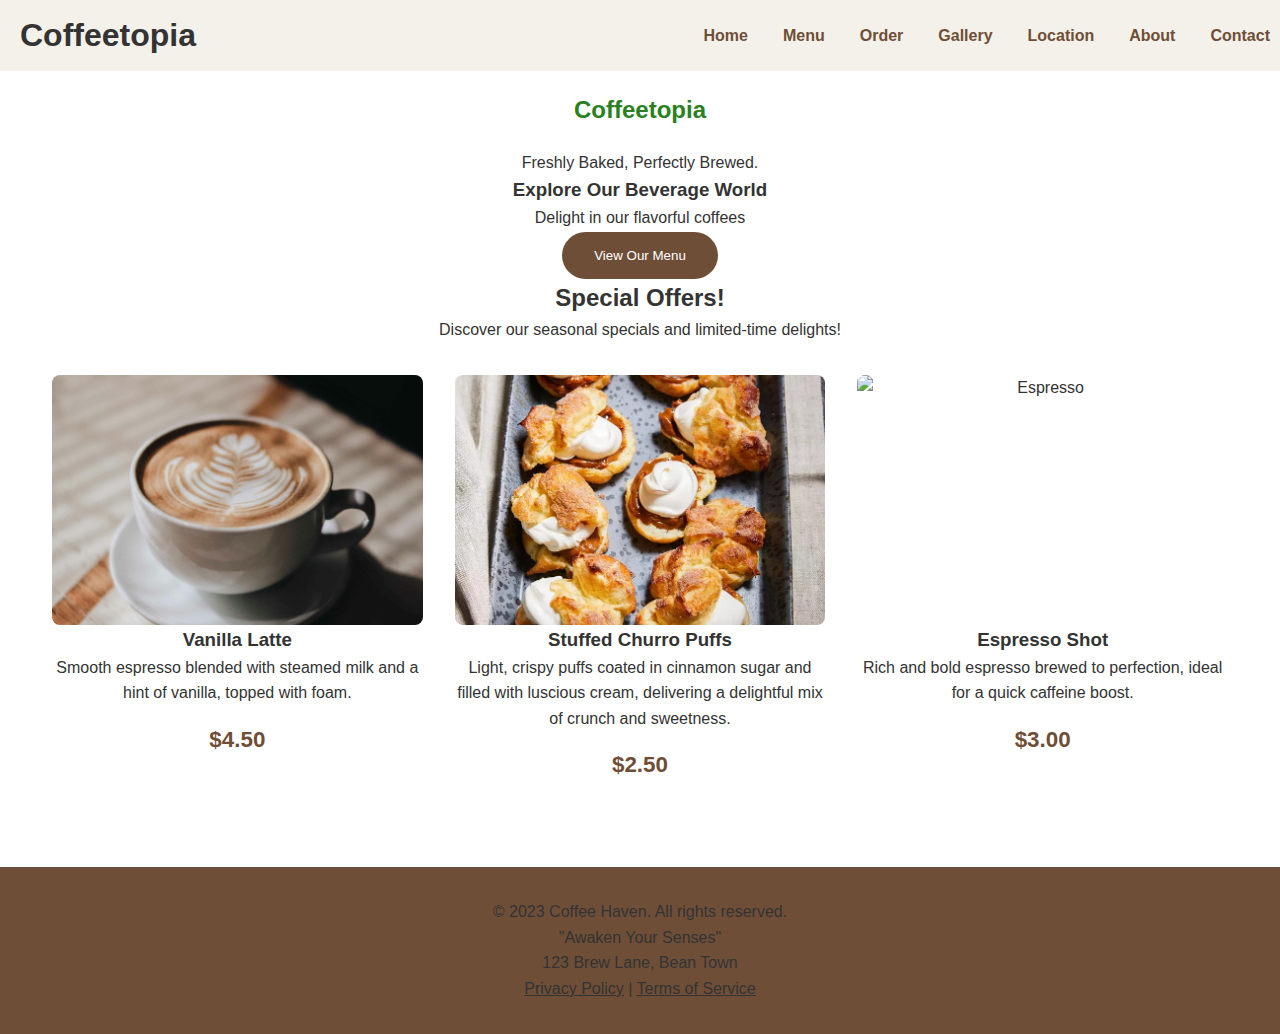
==== index.html @ 6bb9dabc "Div Change" ====
<!DOCTYPE html>
<html lang="en">
<head>
    <meta charset="UTF-8">
    <meta name="viewport" content="width=device-width, initial-scale=1.0">
    <link rel="stylesheet" href="styles.css">
    <title>Document</title>
</head>
<body>
    <header>
        <h1>Coffeetopia</h1>
        <nav>
            <ul>
                <li><a href="index.html">Home</a></li>
                <li><a href="menu.html">Menu</a></li>
                <li><a href="order.html">Order</a></li>
                <li><a href="gallery.html">Gallery</a></li>
                <li><a href="location.html">Location</a></li>
                <li><a href="about.html">About</a></li>
                <li><a href="contact.html">Contact</a></li>
            </ul>
        </nav>
        <div class="mob-menu" onclick="toggleMenu()">
            ☰
        </div>
    </header>

    <main>
        <section class="title-header">
            <h2 class="section-title">Coffeetopia</h2>
            <p>Freshly Baked, Perfectly Brewed.</p>
        </section>
        <section>
            <h3>Explore Our Beverage World</h3>
            <p>Delight in our flavorful coffees</p>
            <button class="button" onclick="window.location.href = 'menu.html'">View Our Menu</button>
        </section>
        <section>
            <h2>Special Offers!</h2>
            <p>Discover our seasonal specials and limited-time delights!</p>
            <div class="menu-grid">
                <div id="menu-item">
                    <img src="images/latte.jpg" alt="Espresso" class="responsive-img">
                    <h3>Vanilla Latte</h3>
                    <p>Smooth espresso blended with steamed milk and a hint of vanilla, topped with foam.</p>
                    <span class="price">$4.50</span>
                </div>

                <div id="menu-item">
                    <img src="images/Churropuffs.jpg" alt="Espresso" class="responsive-img">
                    <h3>Stuffed Churro Puffs</h3>
                    <p>Light, crispy puffs coated in cinnamon sugar and filled with luscious cream, delivering a delightful mix of crunch and sweetness.</p>
                    <span class="price">$2.50</span>
                </div>

                <div id="menu-item">
                    <img src="images/Expresso.jpg" alt="Espresso" class="responsive-img">
                    <h3>Espresso Shot</h3>
                    <p>Rich and bold espresso brewed to perfection, ideal for a quick caffeine boost.</p>
                    <span class="price">$3.00</span>
                </div>
            </div>
        </section>
    </main>
   
    <footer>
        <p>&copy; 2023 Coffee Haven. All rights reserved.</p>
        <p>"Awaken Your Senses"</p>
        <p>123 Brew Lane, Bean Town</p>
        <p><a href="#">Privacy Policy</a> | <a href="#">Terms of Service</a></p>
    </footer>

    <script src="script.js"></script>
</body>
</html>
---- styles.css ----
* {
    font-family: Arial, sans-serif;
    margin: 0;
    padding: 0;
    line-height: 1.6;
    color: #333;
}

header {
    background: #f4f1ea;
    padding: 10px 0;
    display: flex;
    justify-content: space-between;
    align-items: center;
    position: relative;
}

header h1{
    margin: 0;
    color: #333;
    padding-left: 20px;
}

nav ul {
    flex: 2;
    display: flex;
    justify-content: flex-end;
    align-items: center;
    list-style: none;
    padding: 0;
    margin: 0;
    gap: 15px;
}

nav a {
    padding: 10px;
    text-decoration: none;
    color: #6f4e37;
    font-weight: bold;
    transition: color 0.3s ease;
}

nav a:hover {
    color: #4d3625;
}

.mob-menu {
    display: none;
    font-size: 1.5rem;
    cursor: pointer;
    padding-right: 20px;
}

.button {
    background: #6f4e37;
    color: white;
    padding: 0.8rem 2rem;
    border: none;
    border-radius: 25px;
    cursor: pointer;
    transition: background 0.3s ease;
    display: inline-block;
    margin-top: 1px;

}

.button:hover {
    background: #4d3625;
}

main{
    padding: 20px;
    text-align: center;
}

.section-title {
    color: #298021;
    margin-bottom: 20px;
}

.menu-grid {
    display: grid;
    grid-template-columns: repeat(auto-fit, minmax(300px, 1fr));
    gap: 2rem;
    padding: 2rem;
    max-width: 1200px;
    margin: 0 auto;
}
 
.gallery-grid {
    display: flex;
    flex-wrap: wrap;
    justify-content: center;
    gap: 20px;
    background-color: white;
    padding: 20px;
    margin: 0 auto;
    max-width: 800px;
    box-shadow: 0 0 10px rgba(0, 0, 0, 0.1);
}

.image-gallery {
    display: grid;
    grid-template-columns: repeat(auto-fit, minmax(200px, 1fr));
    gap: 10px;
    padding: 10px;
}

.gallery-image {
    width: 100%;
    height: auto;
    border-radius: 8px;
    box-shadow: 0 2px 5px rgba(0, 0, 0, 0.1);
    transition: transform 0.3s;
}

.gallery-image:hover {
    transform: scale(1.05);
}

.menu-item, .order-items {
    text-align: center;
    background: #fff8f0;
    padding: 2rem;
    border-radius: 10px;
    max-width: 800px;
    margin: 0 auto 2rem;
}

.responsive-img {
    width: 100%;
    height: auto; 
    max-height: 250px; 
    object-fit: cover;
    border-radius: 8px;
    display: block; 
    aspect-ratio: 1/1; 
}

.price {
    display: block;
    font-size: 1.4rem;
    color: #6f4e37;
    margin: 1rem 0;
    font-weight: bold; 
} 

.order-information, #opening-hours  {
    background: #fff8f0;
    padding: 2rem;
    border-radius: 10px;
    max-width: 800px;
    margin: 2rem auto;
    border: 1px solid#ccc;
} 

#opening-hours ul {
    list-style: none;
    padding: 0;
    margin: 0;
}

.order-information form, #contact-form {
    display: flex;
    flex-direction: column;
    align-items: center;
    background: #fff8f0;
    padding: 2rem;
    border-radius: 12px;
    max-width: 600px;
    margin: 0 auto;
}

form label {
    display: block;
    margin-bottom: 5px;
}

form input, form textarea {
    width: 100%;
    padding: 10px;
    margin-bottom: 10px;
    border: 1px solid #ccc;
    border-radius: 3px;
}

form .button, .view-menu-button {
    background-color: #333;
    color: white;
    border: none;
    padding: 10px 20px;
    cursor: pointer;
    border-radius: 3px;
}

form .button:hover, .view-menu-button:hover {
    background-color: #555;
}

.about-section {
    display: flex;
    flex-wrap: wrap;
    justify-content: space-around;
    padding: 20px;
    background-color: #fff;
}

.about-section img {
    width: 45%;
    margin: 10px 0;
    border-radius: 5px;
}

.about-section div {
    width: 45%;
    margin: 10px 0;
    text-align: left;
}

.map-container {
    margin: 20px auto;
    padding: 10px;
    width: 80%;
    background-color: white;
    border: 1px solid #ccc;
}

.map-frame {
    width: 100%;
    height: 300px;
    border: none;
}

#opening-hours li {
    display: flex;
    justify-content: space-between;
    padding: 0.8rem 0;
    margin-bottom: 1px solid #e0d7cf;
}

footer {
    background: #6f4e37;
    color: white;
    text-align: center;
    padding: 2rem 1rem;
    margin-top: 1rem;
}

@media (max-width: 768px) {
    nav ul {
        display: none;
        flex-direction: column;
        align-items: center;
        background-color: #333;
        position: absolute;
        top: 60px;
        left: 0;
        right: 0;
    }

    nav ul.active {
        display: flex;
    }

    .mob-menu {
        display: block;
    }

    .about-section {
        flex-direction: column;
    }

    .about-section img, .about-section div {
        width: 100%;
    }
}
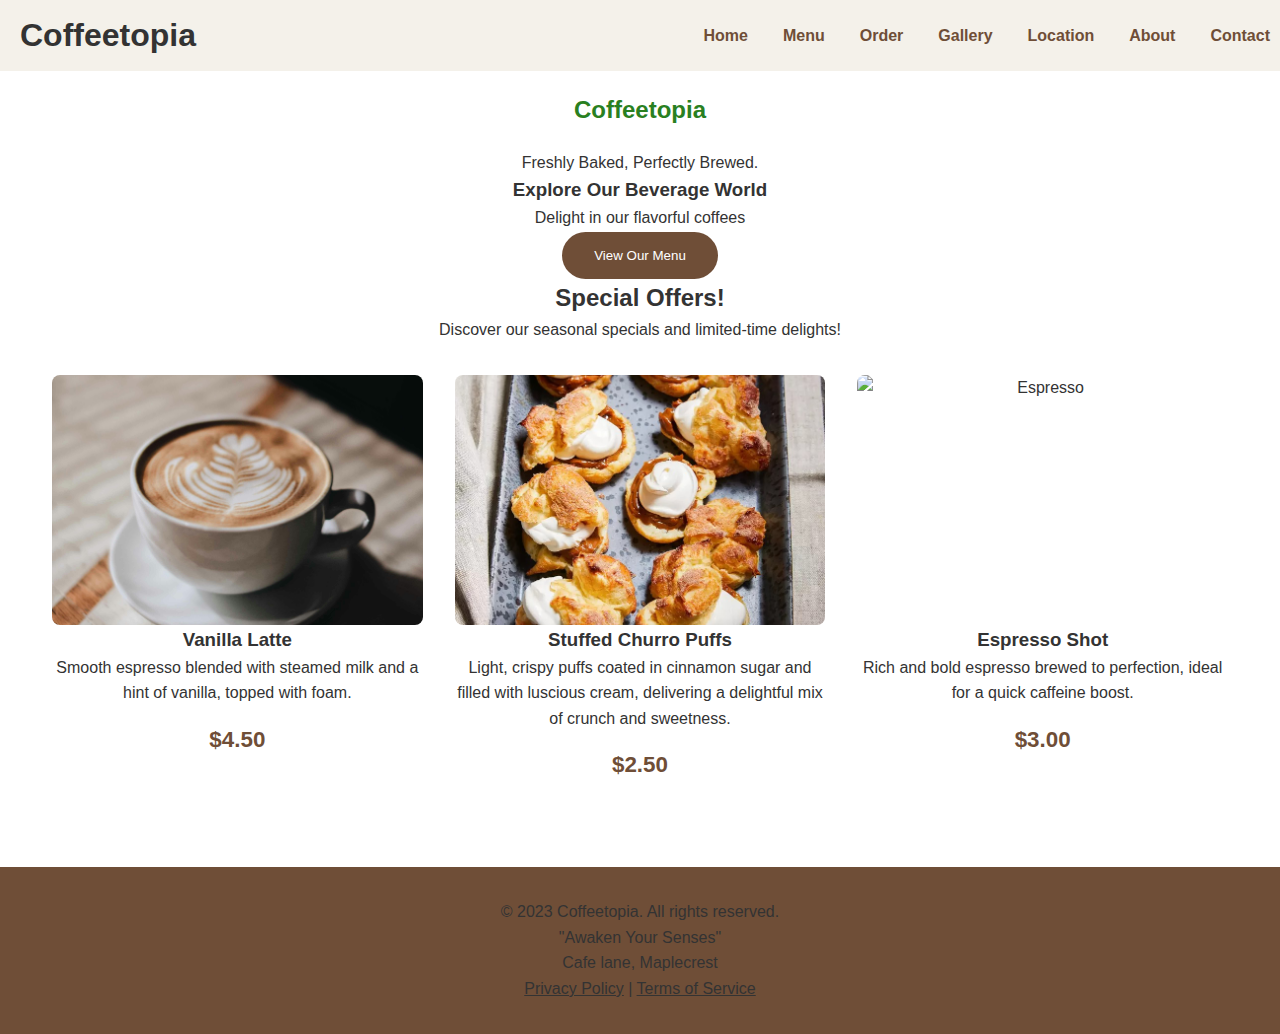
==== commit 9da79eba: "minor changes" ====
--- a/index.html
+++ b/index.html
@@ -4,7 +4,7 @@
     <meta charset="UTF-8">
     <meta name="viewport" content="width=device-width, initial-scale=1.0">
     <link rel="stylesheet" href="styles.css">
-    <title>Document</title>
+    <title>Coffeetopia</title>
 </head>
 <body>
     <header>
@@ -64,9 +64,9 @@
     </main>
    
     <footer>
-        <p>&copy; 2023 Coffee Haven. All rights reserved.</p>
+        <p>&copy; 2023 Coffeetopia. All rights reserved.</p>
         <p>"Awaken Your Senses"</p>
-        <p>123 Brew Lane, Bean Town</p>
+        <p>Cafe lane, Maplecrest</p>
         <p><a href="#">Privacy Policy</a> | <a href="#">Terms of Service</a></p>
     </footer>
 
--- a/styles.css
+++ b/styles.css
@@ -85,37 +85,26 @@
     padding: 2rem;
     max-width: 1200px;
     margin: 0 auto;
-}
- 
-.gallery-grid {
-    display: flex;
-    flex-wrap: wrap;
-    justify-content: center;
-    gap: 20px;
-    background-color: white;
-    padding: 20px;
-    margin: 0 auto;
-    max-width: 800px;
-    box-shadow: 0 0 10px rgba(0, 0, 0, 0.1);
-}
-
-.image-gallery {
+} 
+
+#Imagegallery {
     display: grid;
-    grid-template-columns: repeat(auto-fit, minmax(200px, 1fr));
-    gap: 10px;
-    padding: 10px;
-}
-
-.gallery-image {
-    width: 100%;
-    height: auto;
-    border-radius: 8px;
-    box-shadow: 0 2px 5px rgba(0, 0, 0, 0.1);
-    transition: transform 0.3s;
-}
-
-.gallery-image:hover {
-    transform: scale(1.05);
+    grid-template-columns: repeat(2, 1fr); 
+    gap: 20px;                         
+}
+
+#Imagegallery img:hover {
+    transform: scale(1.01);
+    cursor: pointer;
+}
+
+#Imagegallery img {
+    width: 75%;           
+    height: 200px;          
+    object-fit: cover;     
+    border-radius: 8px;     
+    transition: transform 0.3s ease, box-shadow 0.3s ease;
+    display: block;         
 }
 
 .menu-item, .order-items {
@@ -171,6 +160,20 @@
     margin: 0 auto;
 }
 
+.remove-btn {
+    background-color: #fff8f0;
+    color: rgb(16, 4, 4);
+    border: none;
+    padding: 5px 10px;
+    border-radius: 3px;
+    cursor: pointer;
+    margin-left: 10px;
+}
+
+.remove-btn:hover {
+    background-color: #2a2222;
+}
+
 form label {
     display: block;
     margin-bottom: 5px;
@@ -206,9 +209,10 @@
 }
 
 .about-section img {
-    width: 45%;
+    width: 30%;
     margin: 10px 0;
     border-radius: 5px;
+    height: 300px;
 }
 
 .about-section div {
@@ -258,7 +262,7 @@
         right: 0;
     }
 
-    nav ul.active {
+    nav ul.show {
         display: flex;
     }
 
